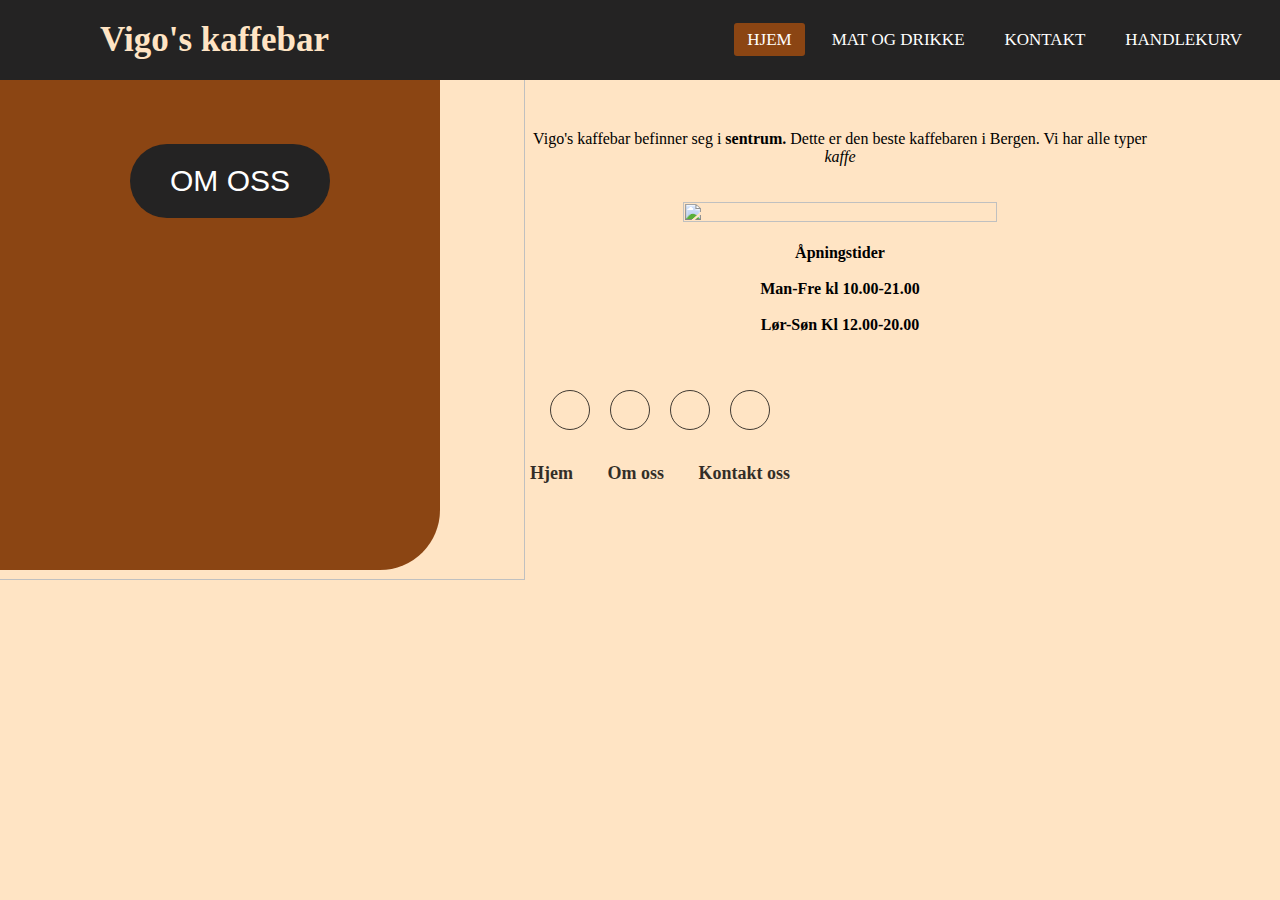
==== index.html @ acc40ef5 "initial commit" ====
<!DOCTYPE html>
<html>
	<head>
		<meta charset="utf-8">
		<meta name="viewport" content="width=device-width, initial-scale=1">
		<title></title>
		<link rel="stylesheet" type="text/css" href="kafe.css">
		<link rel="stylesheet" href="https://cdnjs.cloudflare.com/ajax/libs/font-awesome/6.4.0/css/all.min.css" integrity="sha512-iecdLmaskl7CVkqkXNQ/ZH/XLlvWZOJyj7Yy7tcenmpD1ypASozpmT/E0iPtmFIB46ZmdtAc9eNBvH0H/ZpiBw==" crossorigin="anonymous" referrerpolicy="no-referrer" />
	</head>
	<body>
		
		<header>
		
			<!-- Kommentar: Her defineres header-seksjonen med en menylinje for Vigo's kaffebar. Logo eller navnet på kaffebar er plassert inni en label-tag. Deretter følger en ul-liste med lenker til forskjellige sider i nettsiden, inkludert Hjem, Mat og drikke, Kontakt og Handlekurv. Handlekurv-lenken har også en onclick-hendelseslytter for å åpne handlekurven. -->

			<div class="menylinje">
				<label>Vigo's kaffebar</label>
				
				<ul class="navBar">
				    <li><a class="active" href="index.html">Hjem</a></li>
				 	<li><a href="tilbud.html">Mat og drikke</a></li>
				 	<li><a href="kontakt.html">Kontakt</a></li>
				 	<li><a href="handlekurv.html"onclick="openCart()">Handlekurv</a></li>
				</ul>
			</div>
		</header>


		<div class="side-bar-left">
			<img class="logo"src="kafeBilde.jpg">

		


		</div>
		
		<main>
			
				
				<!-- Avsnitt med informasjon om kaffebar -->
			<p> Vigo's kaffebar befinner seg i <b>sentrum.</b> Dette er den beste kaffebaren i <u>Bergen.</u> Vi har alle typer <i>kaffe</i></p>
			<br>
			<br>
			<img id="kaffe" src="kafebar.jpg">

				<!-- Åpningstider -->
			<p><b><br>Åpningstider<br/> <br>Man-Fre kl 10.00-21.00<br/> <br>Lør-Søn Kl 12.00-20.00<br/> <b/></p>
			
				<!-- Knapp for å navigere til "Om Oss"-siden -->
			<button onclick="window.location.href = 'OmOss.html';" class="omOssBtn"><p>OM OSS</p></button>


    		
    	
				
		<br>
		<br>

	
		<section class="footer">
			
		<div class="social">
			
			<!-- Sosiale medier-ikoner -->
			<a href="#"><i class="fab fa-instagram"></i></a>
			<a href="#"><i class="fab fa-snapchat"></i></a>
			<a href="#"><i class="fab fa-twitter"></i></a>
			<a href="#"><i class="fab fa-facebook"></i></a>
		</div>

		<ul class="list">
			
			<!-- Navigasjonslenker -->
			<li>
				<a href="index.html">Hjem</a>
			</li>

			<li>
				<a href="OmOss.html">Om oss</a>
			</li>

			<li>
				<a href="kontakt.html">Kontakt oss</a>
			</li>


		</ul>

		</section>
		</main>
		


	</body>
</html>
---- kafe.css ----
*{
  margin: 0;
  padding: 0;
  text-decoration: none;
  list-style: none;
  box-sizing: border-box;
}
body{
  background-color: bisque;
}

.menylinje label{
  color: bisque;
  font-size: 35px;
  line-height: 80px;
  padding: 0 100px;
  font-weight: bold;
}

.menylinje {
  background: #242323;
  height: 80px;


}

.menylinje ul {
  float: right;
  margin-right: 20px;
 

}

.menylinje ul li {
  display: inline-block;
  line-height: 80px;
  margin: 0 5px;
}
.menylinje ul li a {
  color: white;
  font-size: 17px;
  padding: 7px 13px;
  border-radius: 3px;
  text-transform: uppercase;
}

.menylinje button{
   color: white;
  font-size: 17px;
  padding: 7px 13px;
  border-radius: 3px;
  text-transform: uppercase;

}

.navBar>li>a:hover {
  background: saddlebrown;
  transition: .5s;
  z-index: 5;
}

.active{
  background: saddlebrown;
}

#kaffe {
  width: 70%;
  height:70% ;
}

 .side-bar-left {
  position: absolute;
  height: 550px;
  width: 500px;
  z-index: -1;
  float: left;
  background: saddlebrown;
  border-radius: 60px;
  margin-left: -60px;
  margin-top: -60px;
 
 }

  .logo{
  height: 600px;
  width: 600px;
  margin-left: -15px;
  margin-top: -40px;


 }

.omOssBtn{
  position: absolute; 
  padding: 20px 40px; 
  border-radius: 50px; 
  border:  none; 
  color: white; 
  background:  #242323;
  font-size: 30px; 
  margin: -190px 0px 0px -710px;"
  border: 2px black solid;
}

.omOssBtn:hover{
  background: saddlebrown;
  border: black 2px solid;
}



  

main{
  float:  left;
  text-align: center;
  width: 50%;
  margin-left: 520px;
  margin-top: 50px;
    

}

ul{
  list-style-type: none;
}

.footer {
  margin-bottom: 0;
  background: white.;
  padding: 20px;
  margin: auto;
  margin-left: -360px;


  
}

.social{
  text-align: center;
  padding-bottom: 25px;
  color: inherit;
}

.social a{
  font-size: 24px;
  color: inherit;
  border: 1px solid;
  width: 40px;
  height: 40px;
  line-height: 38px;
  display: inline-block;
  text-align: center;
  border-radius: 50%;
  margin: 0 8px;
  opacity: 0.75;

}

.social a:hover{
  opacity: 0.9;
  background: beige;

}
.footer ul{
  margin-top:0;
  padding: 0;
  list-style: none;
  font-size: 18px;
  line-height: 1.6;
  margin-bottom: 0;
  text-align: center;


}

.footer ul li a {
  color: inherit;
  text-decoration: none;
  opacity: 0.8;

}

.footer ul li{
  display: inline-block;
  padding: 0 15px;
  

}

.footer ul li a:hover{
  opacity: 1;
}




  .meny {
     font-family: Arial, sans-serif;
      background-color: #f4f4f4;
      margin: 0;
      padding: 0;
      }


    h1 {
      text-align: center;
      margin: 20px 0;
    }

     .menu-list {
      max-width: 600px;
      margin: 0 auto;
      padding: 0;
      list-style-type: none;
    }

    .menu-item {
     display: grid;
     position: relative;
     grid-template-rows: auto;
     border-radius: 15px;
     box-shadow: 0 0 15px rgba(0, 0, 0, 0.1);

    }
        
    .menu-item img {
       width: 350px;
      height: 250px;
      margin-left: 125px;
      margin-top: 20px;
      }

      .details{
        padding: 20px 10px;
        display: grid;
        grid-template-rows: auto 1fr 50px;
        grid-row-gap: 15px;
      }

      .details-sub{
        display: grid;
        grid-template-rows: auto auto;
      }
    .details-sub>h5{
      font-weight: 600;
      font-size: 18px;
    }
    .price{
      text-align: left;
    }

    .details>p{
      color: ;
      font-size: 15px;
      line-height: 28px;
      font-weight: 400;
      align-self: stretch;
    }

    .details>button{
      background: lightgreen;
      border: none;
      color: ;
      font-size: 16px;
      font-weight: 600;
      border-radius: 5px;
      width: 180px;
    }


 .handlekurv  {
  font-family: Arial, sans-serif;
  margin: 0;
  padding: 20px;
  background-color: #f5f5f5;
  color: #333;
}
#cartItems p{
  margin-left: 525px;
  font-size: 20px;
}



.name{
      border: none;
      color:black;
      font-size: 22px;
      font-weight: 600;
      border-radius: 5px;
      width: 100px;

}
.price{
  border: none;
      color:black;
      font-size: 20px;
      font-weight: 600;
      border-radius: 5px;
      width: 100px;
}
.removeBtn{
  margin-left: 500px;
      border: none;
      background: red;
      font-size: 15px;
      font-weight: 600;
      border-radius: 5px;
      width: 100px;
}

h1 {
  text-align: center;
  margin-bottom: 30px;
}

#cartItems {
  margin-bottom: 20px;
}

.item {
  display: flex;
  align-items: center;
  margin-bottom: 15px;
  padding: 10px;
  background-color: bisque;
  box-shadow: 0 2px 4px rgba(0, 0, 0, 0.1);
}

.item img {
  width: 150px;
  height: 125px;
  margin-left: 85px;
}

.item p {
  margin: 0;
}

.item .name {
  font-weight: bold;
}

#total {
  
  margin-left: 1160px;
}

#total strong {
  font-weight: bold;
  font-size: 18px;
}
#betalKnapp{
  background: lightgreen;
      border: none;
      margin-left: 1150px;
      font-size: 16px;
      font-weight: 600;
      border-radius: 5px;
      width: 100px;
      height: 25px;
      display: none;
}

   


     .kontakt {
      font-family: Arial, sans-serif;
      background-color: #bisque;
      padding: 20px;
    }
    
    .kontakt h1 {
      color: #333333;
      text-align: center;
    }
    
    .kontakt form {
      max-width: 400px;
      margin: 0 auto;
      background-color: #ffffff;
      padding: 20px;
      border-radius: 5px;
      box-shadow: 0 0 10px rgba(0, 0, 0, 0.1);
    }
    
    .kontakt label {
      display: block;
      margin-bottom: 10px;
      color: #333333;
      font-weight: bold;
    }
    
    input[type="text"],
    input[type="email"],
    textarea {
      width: 100%;
      padding: 10px;
      border-radius: 3px;
      border: 1px solid #cccccc;
    }
    
    textarea {
      resize: vertical;
    }
    
    input[type="submit"] {
      background-color: #333333;
      color: #ffffff;
      border: none;
      padding: 10px 20px;
      border-radius: 3px;
      cursor: pointer;
    }
    
    input[type="submit"]:hover {
      background-color: #555555;
    }
    input[type="button"]{
       background-color: ;
      border: none;
      color: ;
      font-size: 16px;
      font-weight: 600;
      border-radius: 5px;
      width: 100px;
      height: 50px;
    }
    input[type="button"]:hover {
      background: lightgrey;
       }


    .om-oss {
      max-width: 800px;
      margin: 0 auto;
      text-align: center;
    }
    
    .om-oss img {
      width: 200px;
      height: auto;
      border-radius: 50%;
      margin-bottom: 20px;
      box-shadow: 0px 2px 4px rgba(0, 0, 0, 0.2);
    }
    
    .om-oss h1 {
      color: #333333;
      margin-bottom: 10px;
    }
    
    .om-oss p {
      margin-bottom: 20px;
      line-height: 1.6;
    }
    
    .om-oss a {
      color: #4caf50;
      text-decoration: none;
    }
    
    .om-oss a:hover {
      text-decoration: underline;
    }
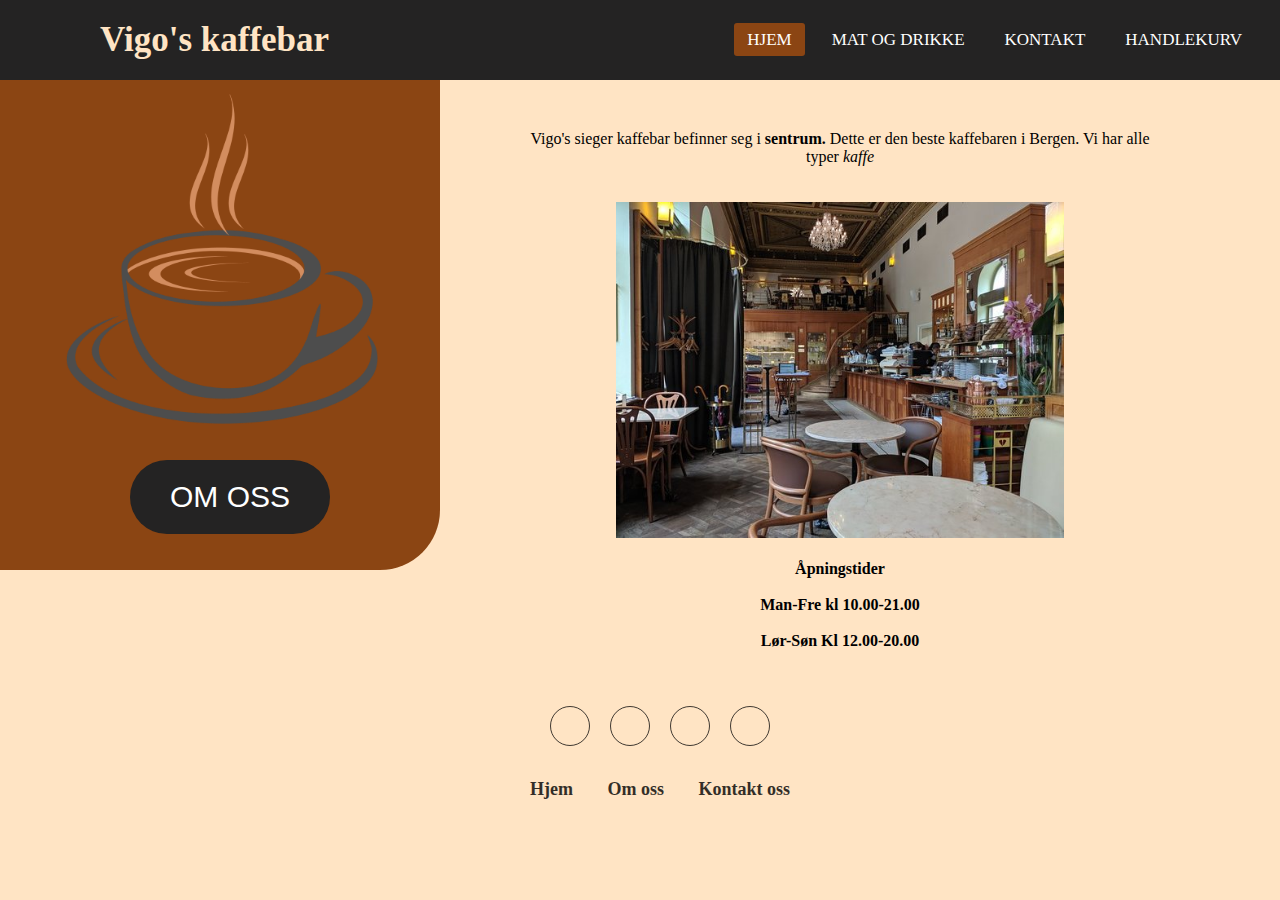
==== commit 8e129f95: "add pictures" ====
--- a/index.html
+++ b/index.html
@@ -38,7 +38,7 @@
 			
 				
 				<!-- Avsnitt med informasjon om kaffebar -->
-			<p> Vigo's kaffebar befinner seg i <b>sentrum.</b> Dette er den beste kaffebaren i <u>Bergen.</u> Vi har alle typer <i>kaffe</i></p>
+			<p> Vigo's sieger kaffebar befinner seg i <b>sentrum.</b> Dette er den beste kaffebaren i <u>Bergen.</u> Vi har alle typer <i>kaffe</i></p>
 			<br>
 			<br>
 			<img id="kaffe" src="kafebar.jpg">
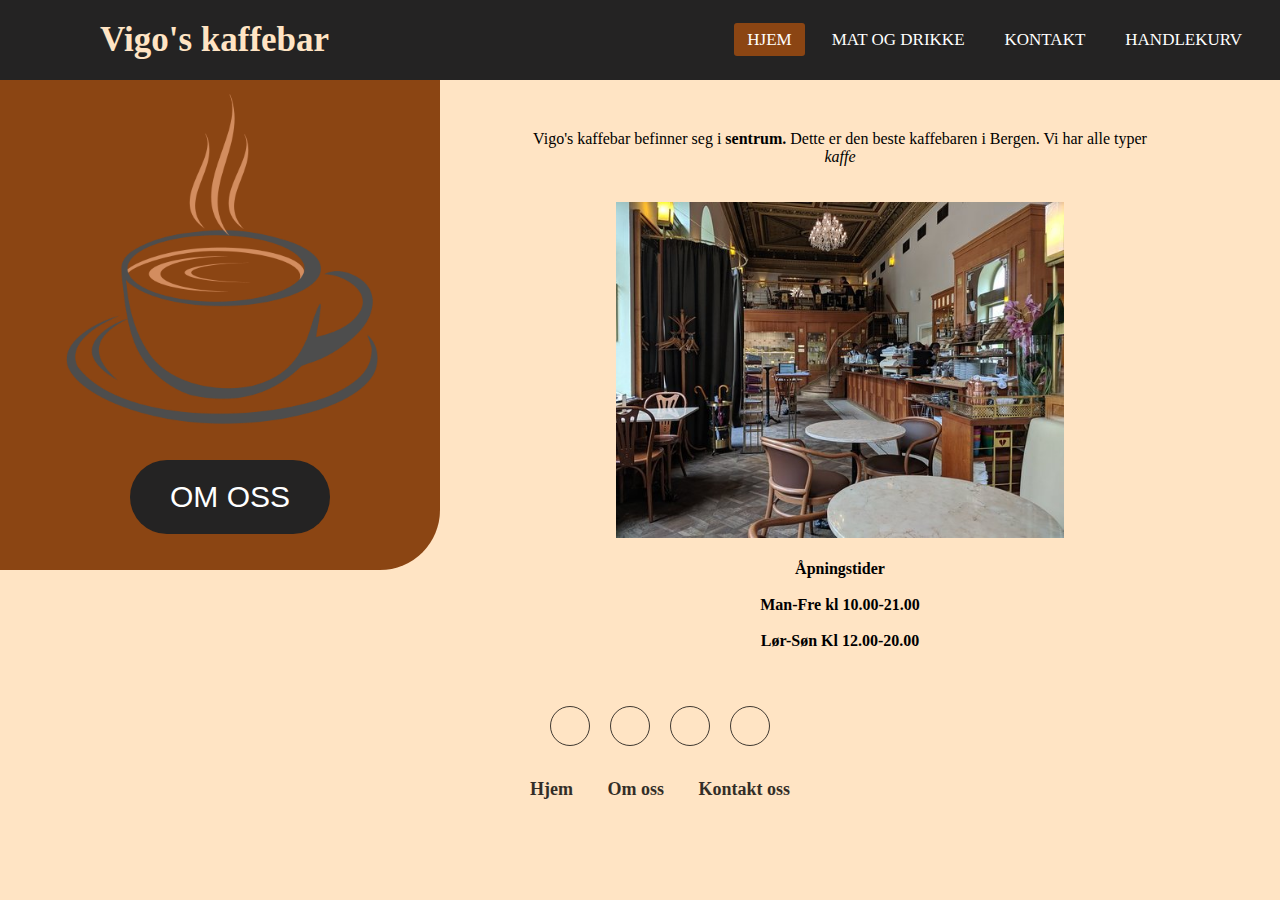
==== commit 75790f70: "update" ====
--- a/index.html
+++ b/index.html
@@ -38,7 +38,7 @@
 			
 				
 				<!-- Avsnitt med informasjon om kaffebar -->
-			<p> Vigo's sieger kaffebar befinner seg i <b>sentrum.</b> Dette er den beste kaffebaren i <u>Bergen.</u> Vi har alle typer <i>kaffe</i></p>
+			<p> Vigo's kaffebar befinner seg i <b>sentrum.</b> Dette er den beste kaffebaren i <u>Bergen.</u> Vi har alle typer <i>kaffe</i></p>
 			<br>
 			<br>
 			<img id="kaffe" src="kafebar.jpg">
